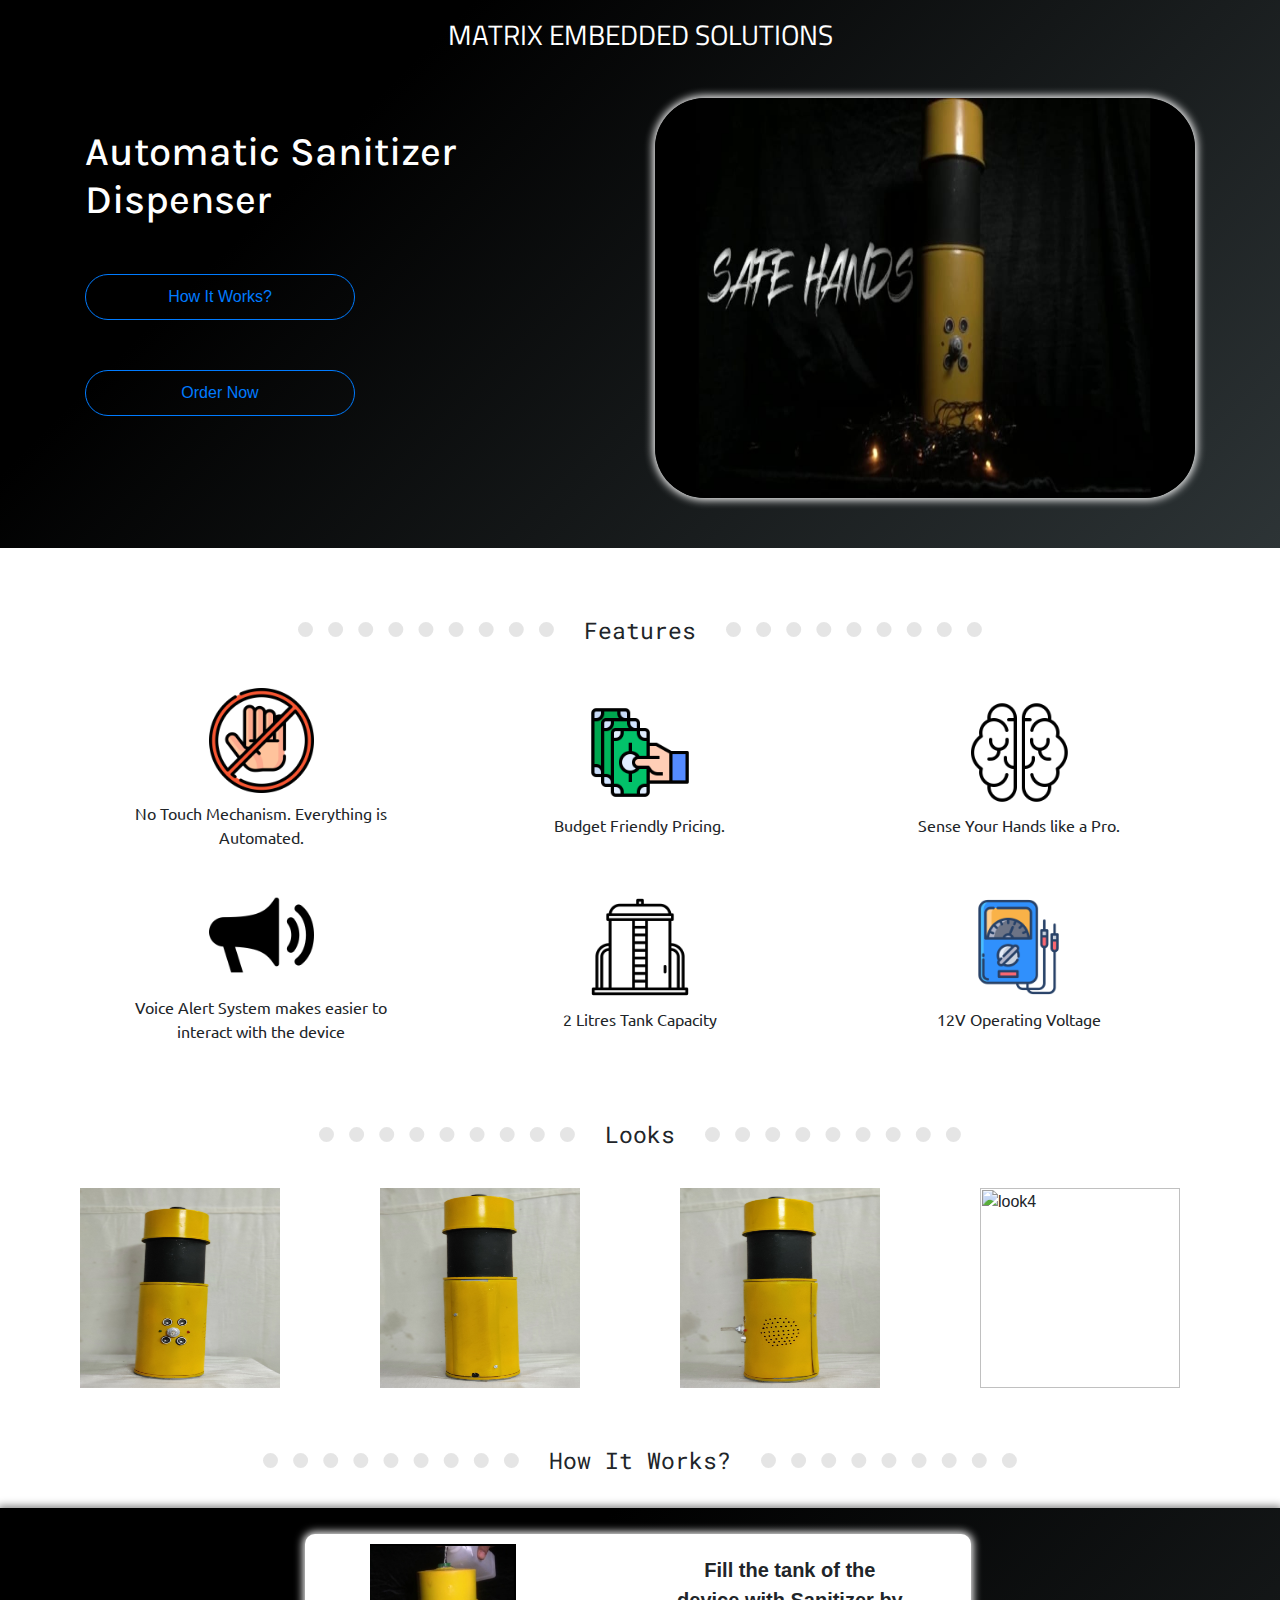
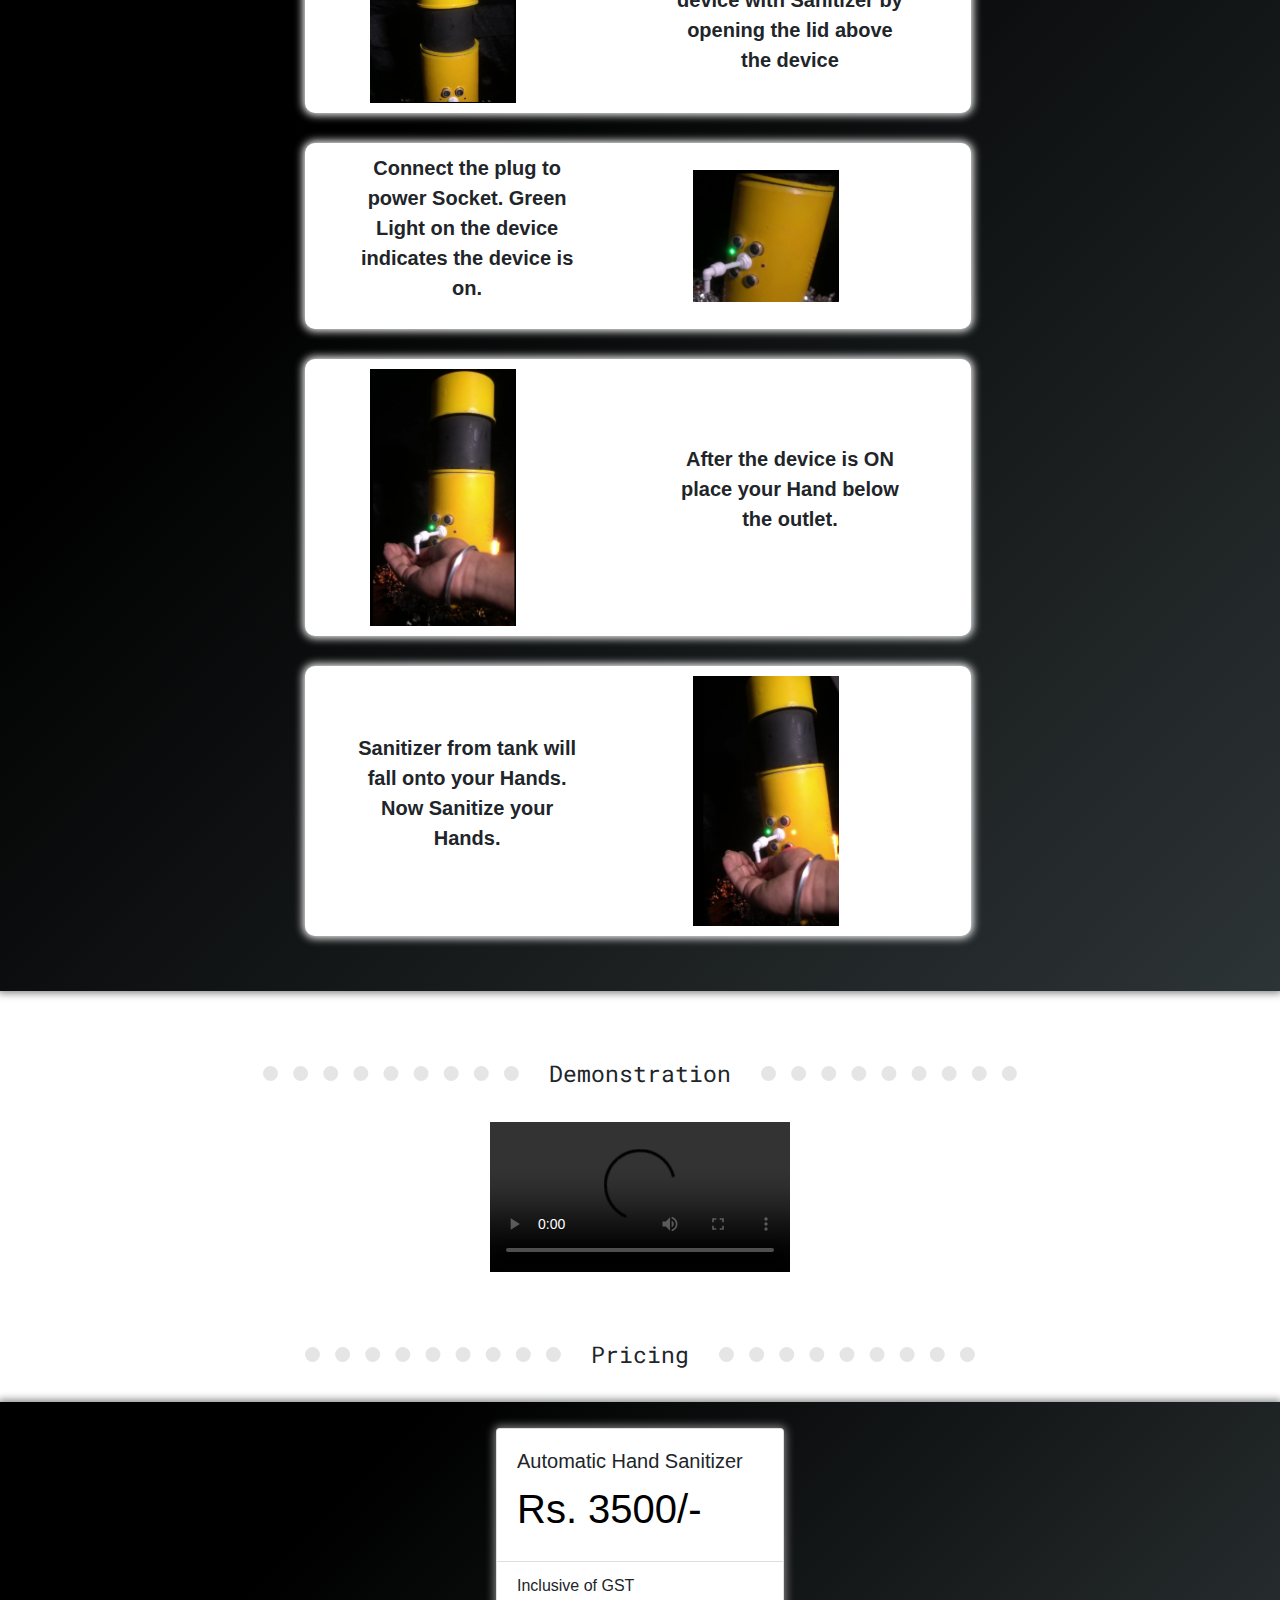
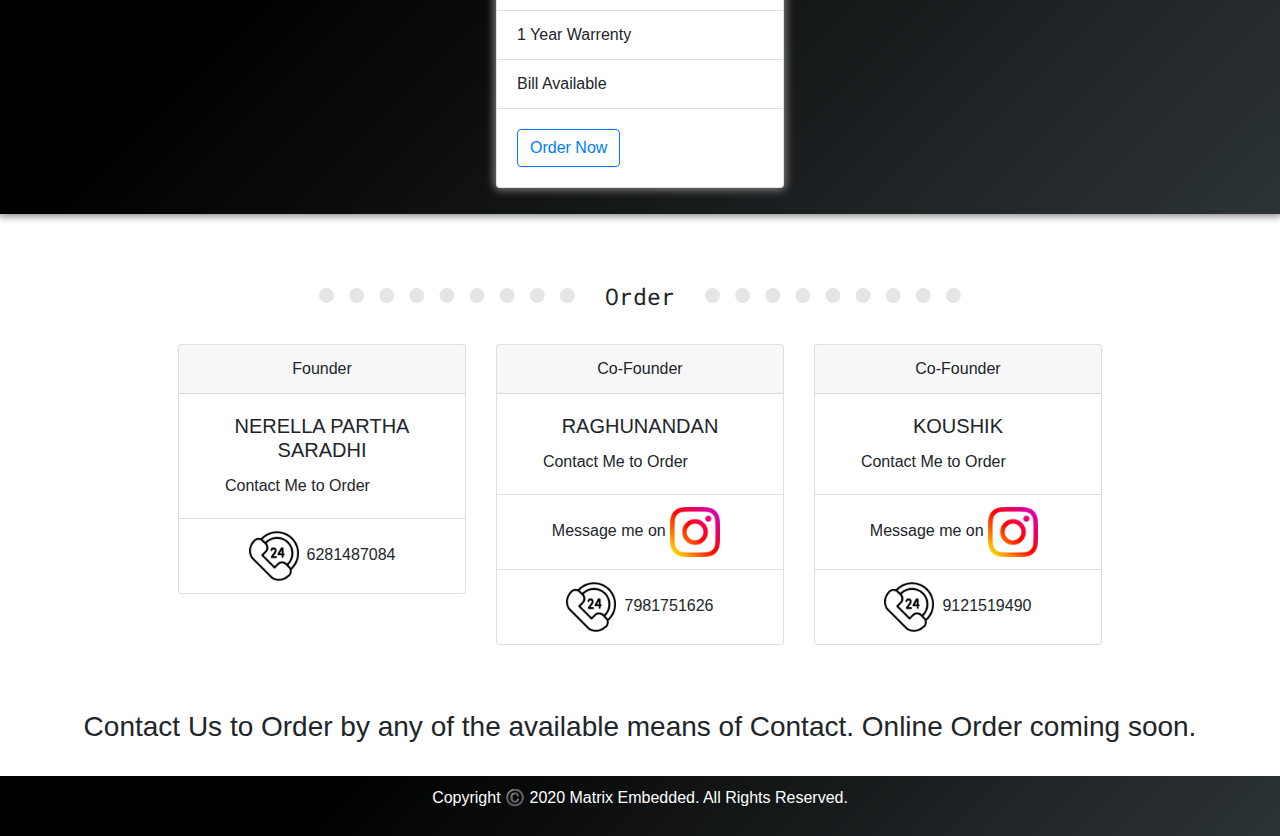
==== index.html @ 761757bf "Rename home.html to index.html" ====
<html lang="en">
<head>
    <meta charset="UTF-8">
    <meta name="viewport" content="width=device-width, initial-scale=1.0">
    <title>Matrix Embbeded</title>
    <link rel="stylesheet" href="https://maxcdn.bootstrapcdn.com/bootstrap/4.0.0/css/bootstrap.min.css" integrity="sha384-Gn5384xqQ1aoWXA+058RXPxPg6fy4IWvTNh0E263XmFcJlSAwiGgFAW/dAiS6JXm" crossorigin="anonymous">
    <link href="https://fonts.googleapis.com/css2?family=Karla&family=Roboto+Mono:wght@500&family=Titillium+Web:wght@600&family=Ubuntu&display=swap" rel="stylesheet">
    <link rel="stylesheet" href="home.css">
</head>
<body>
    
    <section class="main">
        <nav>
            <h3>MATRIX EMBEDDED SOLUTIONS</h3>
        </nav>
         <div class="container">
             <div class="row">
                 <div class="col-lg-6">
                    <div style="margin-top :30px;">
                        <h1>Automatic Sanitizer Dispenser</h1>
                        <a href="#demo" class="ma">How It Works?</a>
                        <a href="#order" class="ma">Order Now</a>
                    </div>
                 </div>
                 <div class="col-lg-6">
                    <img class="mg" src="images/main.jpeg" alt="main img">
                 </div>
             </div>
         </div>
    </section>
    <div class="heads">
        <hr class="hr">
        <p>Features</p>
        <hr class="hr">
    </div>
    <section class="features">
        <div class="container">
            <div class="row ft">
                <div class="col-lg-4 col-md-6">
                    <img class="fe" src="images/no-touch.png" alt="no-touch">
                   <p>No Touch Mechanism. Everything is Automated.</p>
                </div>
                <div class="col-lg-4 col-md-6">
                    <img class="fe" src="images/economic.png" alt="economic">
                    <p>Budget Friendly Pricing.</p>
                </div>
                <div class="col-lg-4 col-md-6">
                    <img class="fe" src="images/brain.png" alt="sensing">
                    <p>Sense Your Hands like a Pro.</p>
                </div>
                <div class="col-lg-4 col-md-6">
                    <img class="fe" src="images/speaker.png" alt="voice">
                    <p>Voice Alert System makes easier to interact with the device</p>
                </div>
                <div class="col-lg-4 col-md-6">
                    <img class="fe" src="images/water-tank.png" alt="tank">
                    <p>2 Litres Tank Capacity</p>
                </div>
                <div class="col-lg-4 col-md-6">
                    <img class="fe" src="images/multimeter.png" alt="meter">
                    <p>12V Operating Voltage</p>
                </div>
            </div>
        </div>
    </section>

    <div class="heads">
        <hr class="hr">
        <p>Looks</p>
        <hr class="hr">
    </div>
    <section class="looks">
        <div class="row">
            <div class="col-lg-3 col-md-6">
                <img class="dev" src="images/dev1.jpg" alt="look1">
            </div>
            <div class="col-lg-3 col-md-6">
                <img class="dev" src="images/dev2.jpg" alt="look2">
            </div>
            <div class="col-lg-3 col-md-6">
                <img class="dev" src="images/dev3.jpg" alt="look3">
            </div>
            <div class="col-lg-3 col-md-6">
                <img class="dev" src="images/dev4.jpg" alt="look4">
            </div>
        </div>
    </section>

    <div class="heads">
        <hr class="hr">
        <p>How It Works?</p>
        <hr class="hr">
    </div>
    <section class="working">
        <div class="row step">
            <div class=" col-lg-6 col-md-12">
                <img class="le" src="images/step1.jpeg" alt="st1">
            </div>
            <div class=" col-lg-6 col-md-12">
        <b><p>Fill the tank of the device with Sanitizer by opening the lid above the device</p></b>
            </div>
           
        </div>
        <div class="row step">
            <div class=" col-lg-6 col-md-12">
                <b><p>Connect the plug to power Socket. Green Light on the device indicates the 
                    device is on.
                </p></b>
            </div>
            <div class=" col-lg-6 col-md-12">
                <img class="le" src="images/step2.jpeg" alt="st2">
            </div>
        </div>
        <div class="row step">
            <div class=" col-lg-6 col-md-12">
                <img class="le" src="images/step3.jpeg" alt="st3">
            </div>
            <div class=" col-lg-6 col-md-12">
               <b> <p>After the device is ON place your Hand below the outlet.</p>
               </b>
            </div>
        </div>
        <div class="row step">
            <div class=" col-lg-6 col-md-12">
                <b><p> Sanitizer from tank will fall onto your Hands. Now Sanitize your Hands.
                </p></b>
            </div>
            <div class=" col-lg-6 col-md-12">
                <img class="le" src="images/step4.jpeg" alt="st4">
            </div>
        </div>
    </section>

    <div class="heads">
        <hr class="hr">
        <p>Demonstration</p>
        <hr class="hr">
    </div>
    <section class="demo" id="demo">
        <video src="video.mp4" controls class="vid">     
        </video>
    </section>

    <div class="heads">
        <hr class="hr">
        <p>Pricing</p>
        <hr class="hr">
    </div>

    <section class="pricing">
        <div class="card" style="width: 18rem;">
            <div class="card-body">
              <h5 class="card-title">Automatic Hand Sanitizer</h5>
              <h1>Rs. 3500/-</h1>
            </div>
            <ul class="list-group list-group-flush">
              <li class="list-group-item">Inclusive of GST</li>
              <li class="list-group-item">1 Year Warrenty</li>
              <li class="list-group-item">Bill Available</li>
            </ul>
            <div class="card-body">
             <a href="#order"><button class="btn btn-outline-primary">Order Now</button></a>
            </div>
          </div>
    </section>

    <div class="heads">
        <hr class="hr">
        <p>Order</p>
        <hr class="hr">
    </div>
    
    <section class="order" id="order">
        <div class="row">
            <div class="col-lg-4 col-md-12">
                <div class="card text-center" style="width: 18rem;">
                    <div class="card-header">
                        Founder
                      </div>
                    <div class="card-body">
                      <h5 class="card-title">NERELLA PARTHA SARADHI</h5>
                      <p class="card-text">Contact Me to Order</p>
                    </div>
                    <ul class="list-group list-group-flush">
            
            <li class="list-group-item"><img src="images/24-hours-support.png" alt="phone" class="oo">6281487084</li>
                    </ul>
                  </div>
            </div>
            <div class="col-lg-4 col-md-12">
                <div class="card text-center" style="width: 18rem;">
                    <div class="card-header">
                        Co-Founder
                      </div>
                    <div class="card-body">
                      <h5 class="card-title">RAGHUNANDAN</h5>
                      <p class="card-text">Contact Me to Order</p>
                    </div>
                    <ul class="list-group list-group-flush">
            <li class="list-group-item">Message me on <a href="https://www.instagram.com/raghu_nandan_gajavelly/"><img class="oo" src="images/insta.png" alt="nstalogo"></a></li>
            <li class="list-group-item"><img src="images/24-hours-support.png" alt="phone" class="oo">7981751626</li>
                    </ul>
                  </div>
                </div>
          <div class="col-lg-4 col-md-12">
            <div class="card text-center" style="width: 18rem;">
                <div class="card-header">
                    Co-Founder
                  </div>
                <div class="card-body">
                  <h5 class="card-title">KOUSHIK</h5>
                  <p class="card-text">Contact Me to Order</p>
                </div>
                <ul class="list-group list-group-flush">
        <li class="list-group-item">Message me on <a href="https://www.instagram.com/koushii_1219/"><img class="oo" src="images/insta.png" alt="nstalogo"></a></li>
        <li class="list-group-item"><img src="images/24-hours-support.png" alt="phone" class="oo">9121519490</li>
                </ul>
              </div>
            </div>
        </div>
    </section>
    <h3 style="text-align: center;">Contact Us to Order by any of the available means of Contact. Online Order coming soon.</h3>
<br>
<footer>
    	<p>Copyright ©️ 2020 Matrix Embedded. All Rights Reserved.</p>
</footer>
</body>
</html>
---- home.css ----
.main,.working,.pricing{
    background-color: #2d3436;
    background-image: linear-gradient(315deg, #2d3436 0%, #000000 74%);
    margin-bottom: 65px;
}
nav{
    color: white;
    padding: 18px 0 18px 0;
    margin-bottom: 20px;
}
nav h3{
    font-family: 'Titillium Web', sans-serif;
    text-align: center;
}
.main h1{
    font-family: 'Karla', sans-serif;
    color: white;
}
.mg{
    width: 100%;
    height: 400px;
    margin-bottom: 50px;
    border-radius: 50px;
    box-shadow: 0 0 8px 2px white;
}
.ma{
    display: block;
    width: 50%;
    text-align: center;
    text-decoration: none;
    border: 1px solid;
    border-radius: 25px;
    padding: 10px;
    margin: 50px 0 50px 0;
    transition: 0.5s;
}
.ma:hover{
    text-decoration: none;
    background-color: white;
    color: black;
    border: 1px transparent;
}
.hr{
    width: 20%;
    margin-top: 0px;
    margin-bottom: 1rem;
    margin-left: 30px;
    margin-right: 30px;
    border: 0;
    border-top: 15px solid rgba(0,0,0,.1);
    border-style: dotted;
}
.heads{
    display: flex;
    align-items: center;
    justify-content: center;
    margin-bottom: 15px;
}
.heads p{
    font-family: 'Roboto Mono', monospace;
    font-size: 23px;
}
.features{
    padding-left: 72px;
    padding-right: 72px;
}
.features p{
    font-family: 'Ubuntu', sans-serif;
}
.fe{
    width: 30%;
    margin: 0 0 8px 0;
}
.row p{
    width: 80%;
    text-align: center;
}
.ft div{
    margin: 0 0 8px 0;
    display: flex;
    flex-direction: column;
    align-items: center;
    justify-content: center;
    padding-top: 10px;
}
.features{
    margin-bottom: 50px;
}
.looks{
    padding: 5px 30px 5px 80px;
    margin-bottom: 50px;
}
.dev{
    height: 200px;
    width: 200px;
    transition: 0.5s;
}
.dev:hover{
    transform: scale(2,2);
}
.working{
    padding: 2% 10% 2% 25%;
    box-shadow: 0 0 8px 2px grey;
}
.working p{
    font-size: 20px;
}
.le{
    width: 50%;
    margin-left: 40px;
}
.step{
    width: 80%;
    background-color: white;
    box-shadow: 0 0 8px 2px white;
    margin-bottom: 30px;
    padding: 10px;
    justify-content: center;
    align-items: center;
    border-radius: 10px;
}
.step p{
    margin-left: 20px;
}
.demo,.pricing,.order{
    display: flex;
    align-items: center;
    justify-content: center;
    margin-bottom: 65px;
}
.pricing{
    padding: 2% 0 2% 0;
    box-shadow: 0 0 8px 2px grey;
}
.pricing h1{
    color: black;
}
.pricing .card{
    box-shadow: 0 0 8px 2px grey;
}
.oo{
    width: 50px;
    height: 50px;
    margin-right: 8px;
}

footer{
    background-color: #2d3436;
    background-image: linear-gradient(315deg, #2d3436 0%, #000000 74%);
    color: white;
    text-align: center;
    padding: 10px 0 10px 0;
}


@media screen and (max-width: 600px){
.order .row  { 
    display: flex;
    flex-direction: column;
    align-items: center;
    justify-content: center;
}
.vid{
    width: 100%;
}
.looks{
    padding: 5px 30px 5px 130px;
}
.card, .looks .row div{
    margin-bottom: 10px;
}
}
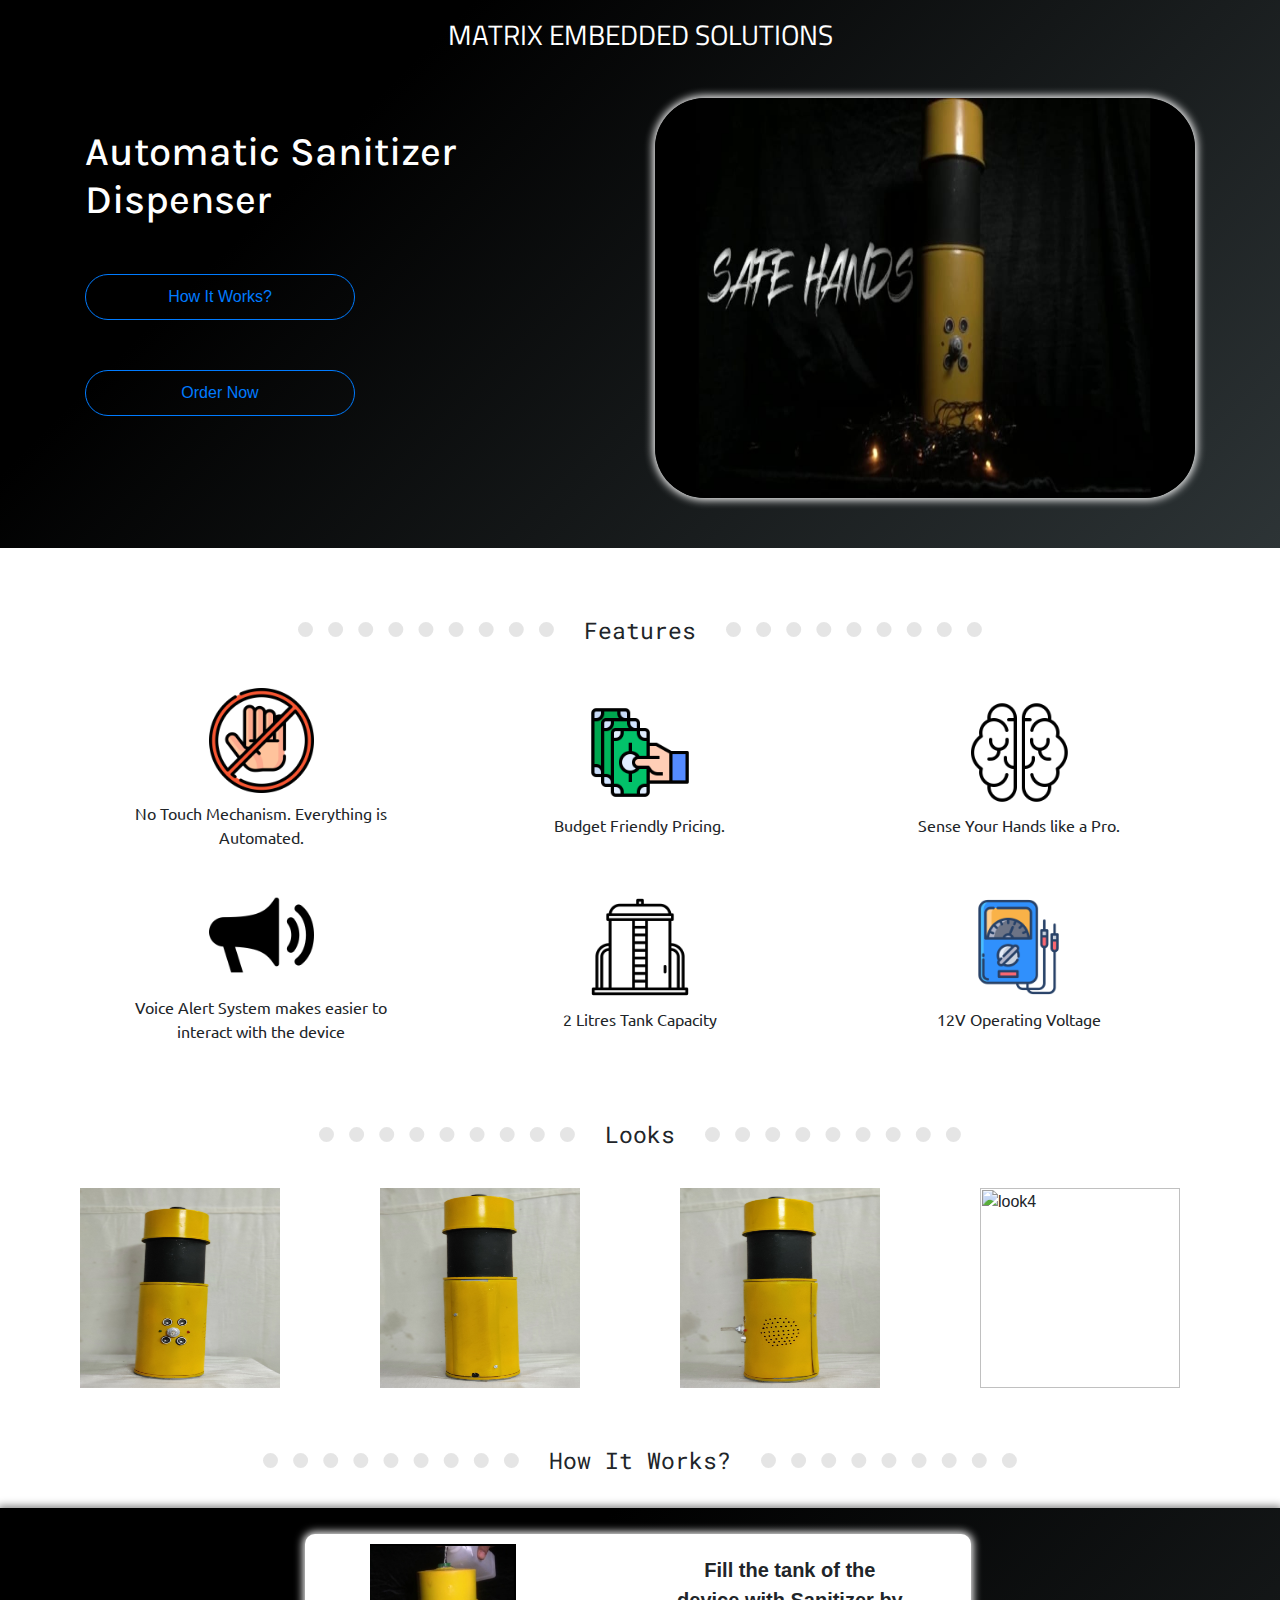
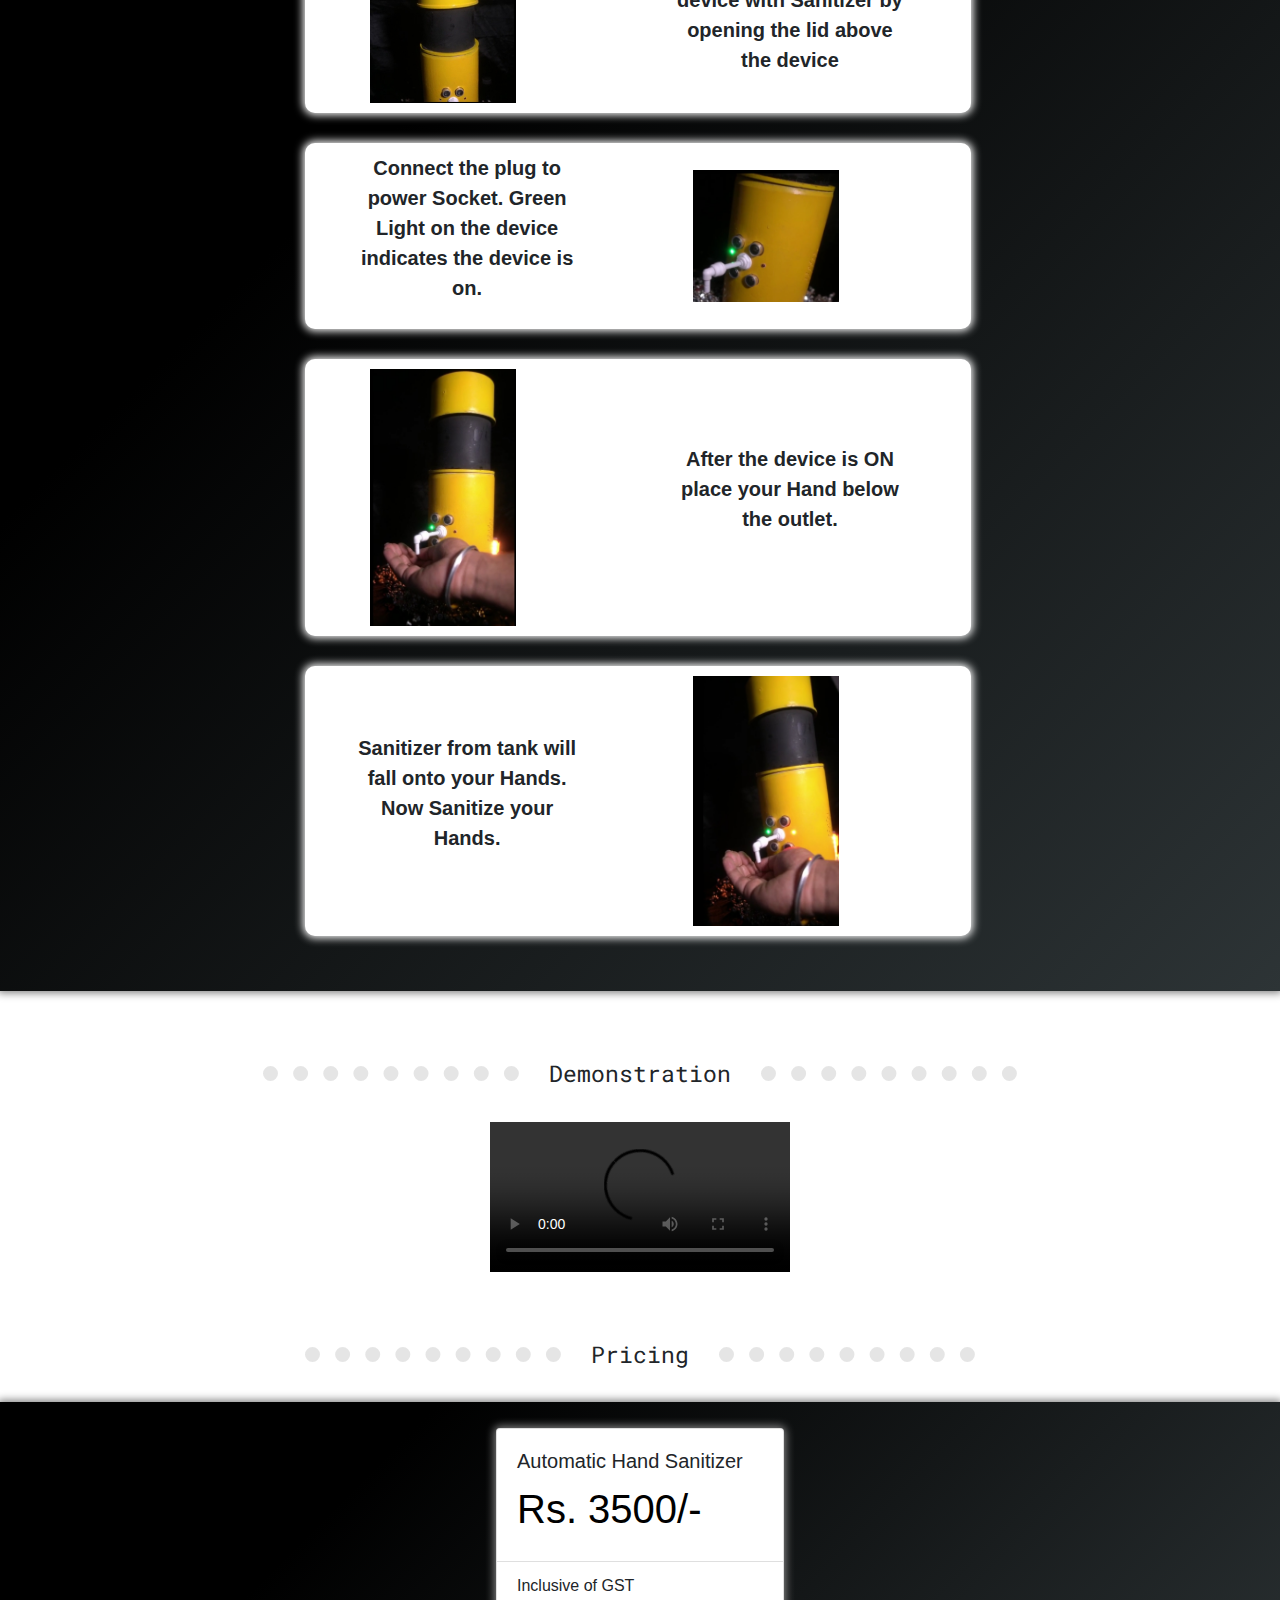
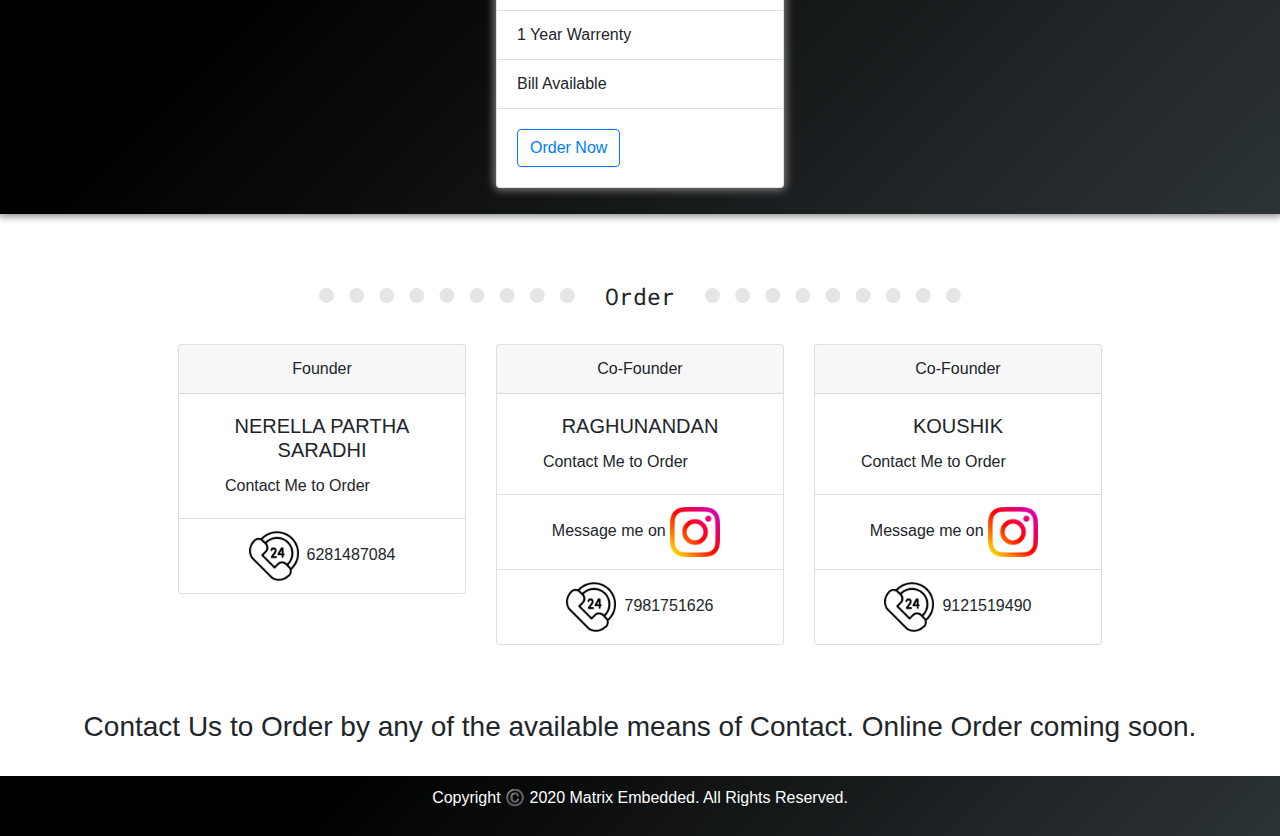
==== commit 02d9dd9f: "Update index.html" ====
--- a/index.html
+++ b/index.html
@@ -81,7 +81,7 @@
                 <img class="dev" src="images/dev3.jpg" alt="look3">
             </div>
             <div class="col-lg-3 col-md-6">
-                <img class="dev" src="images/dev4.jpg" alt="look4">
+                <img class="dev" src="images/dev4.JPG" alt="look4">
             </div>
         </div>
     </section>
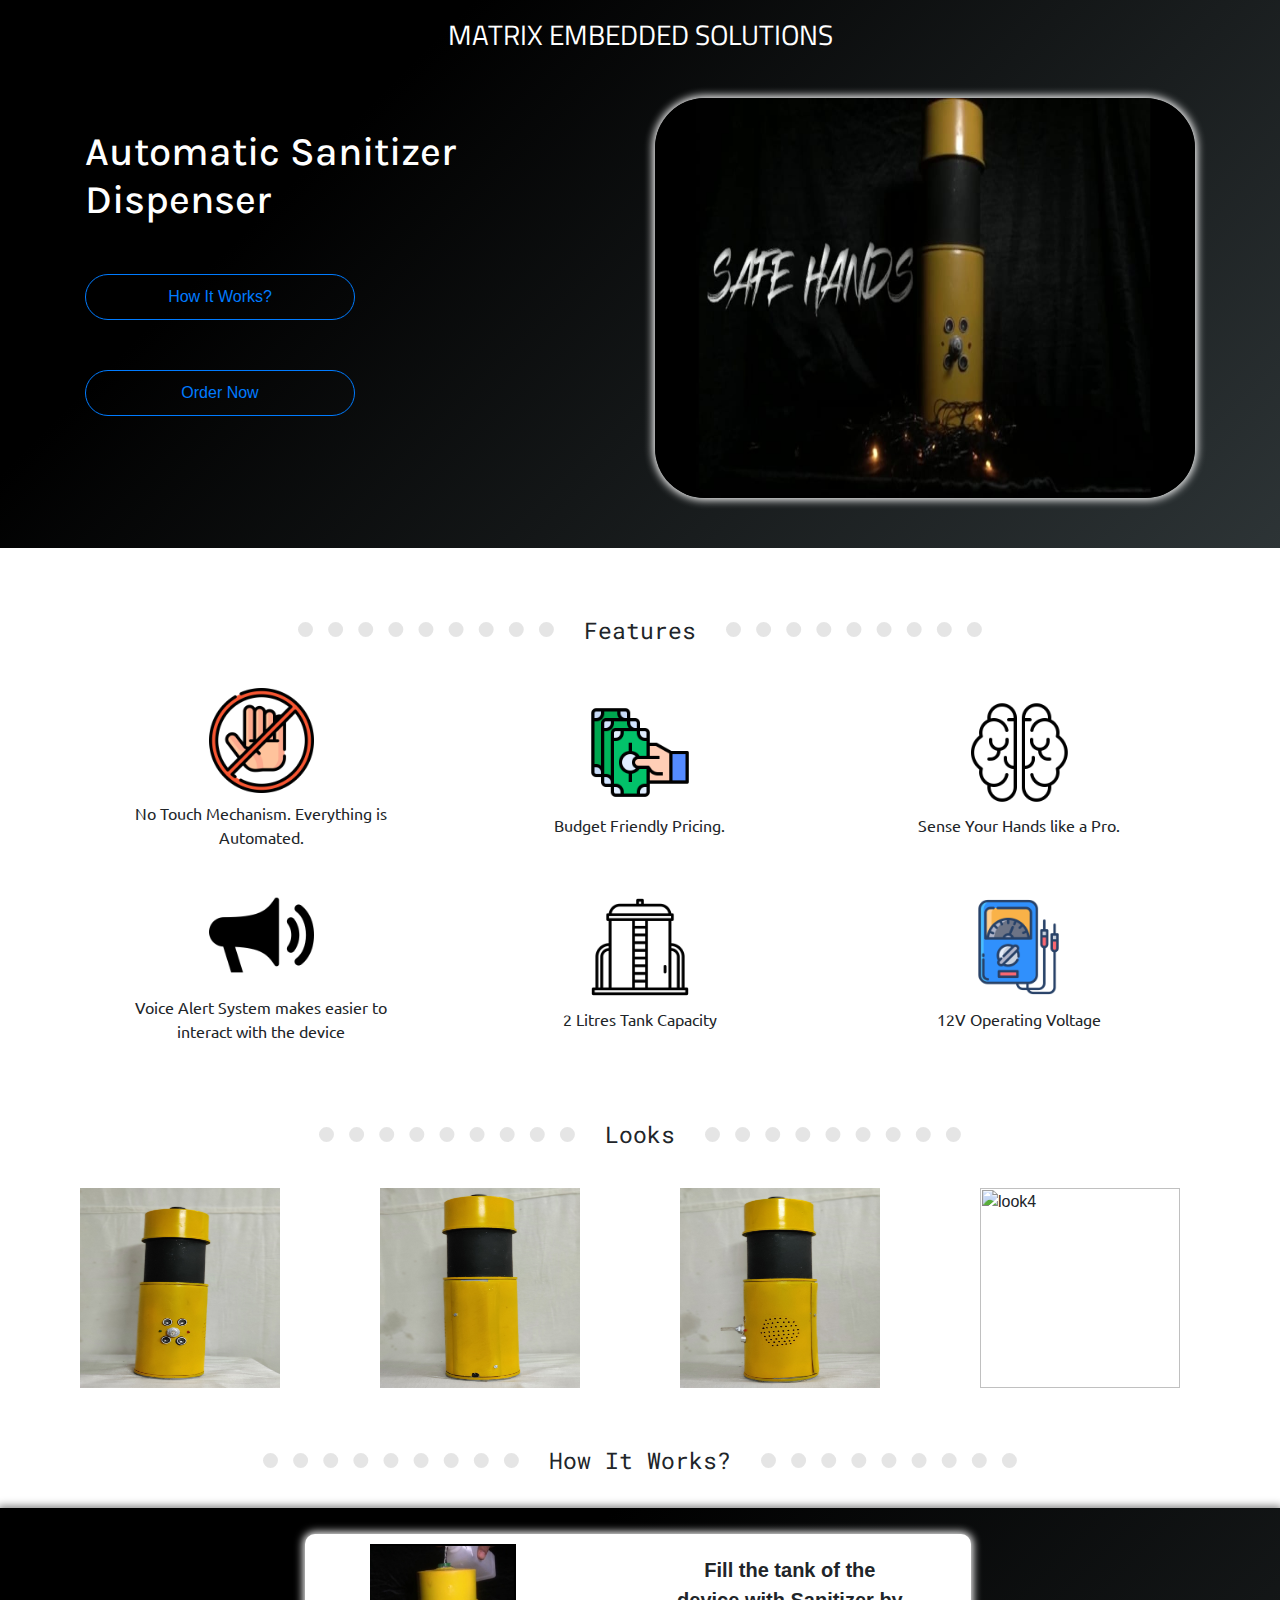
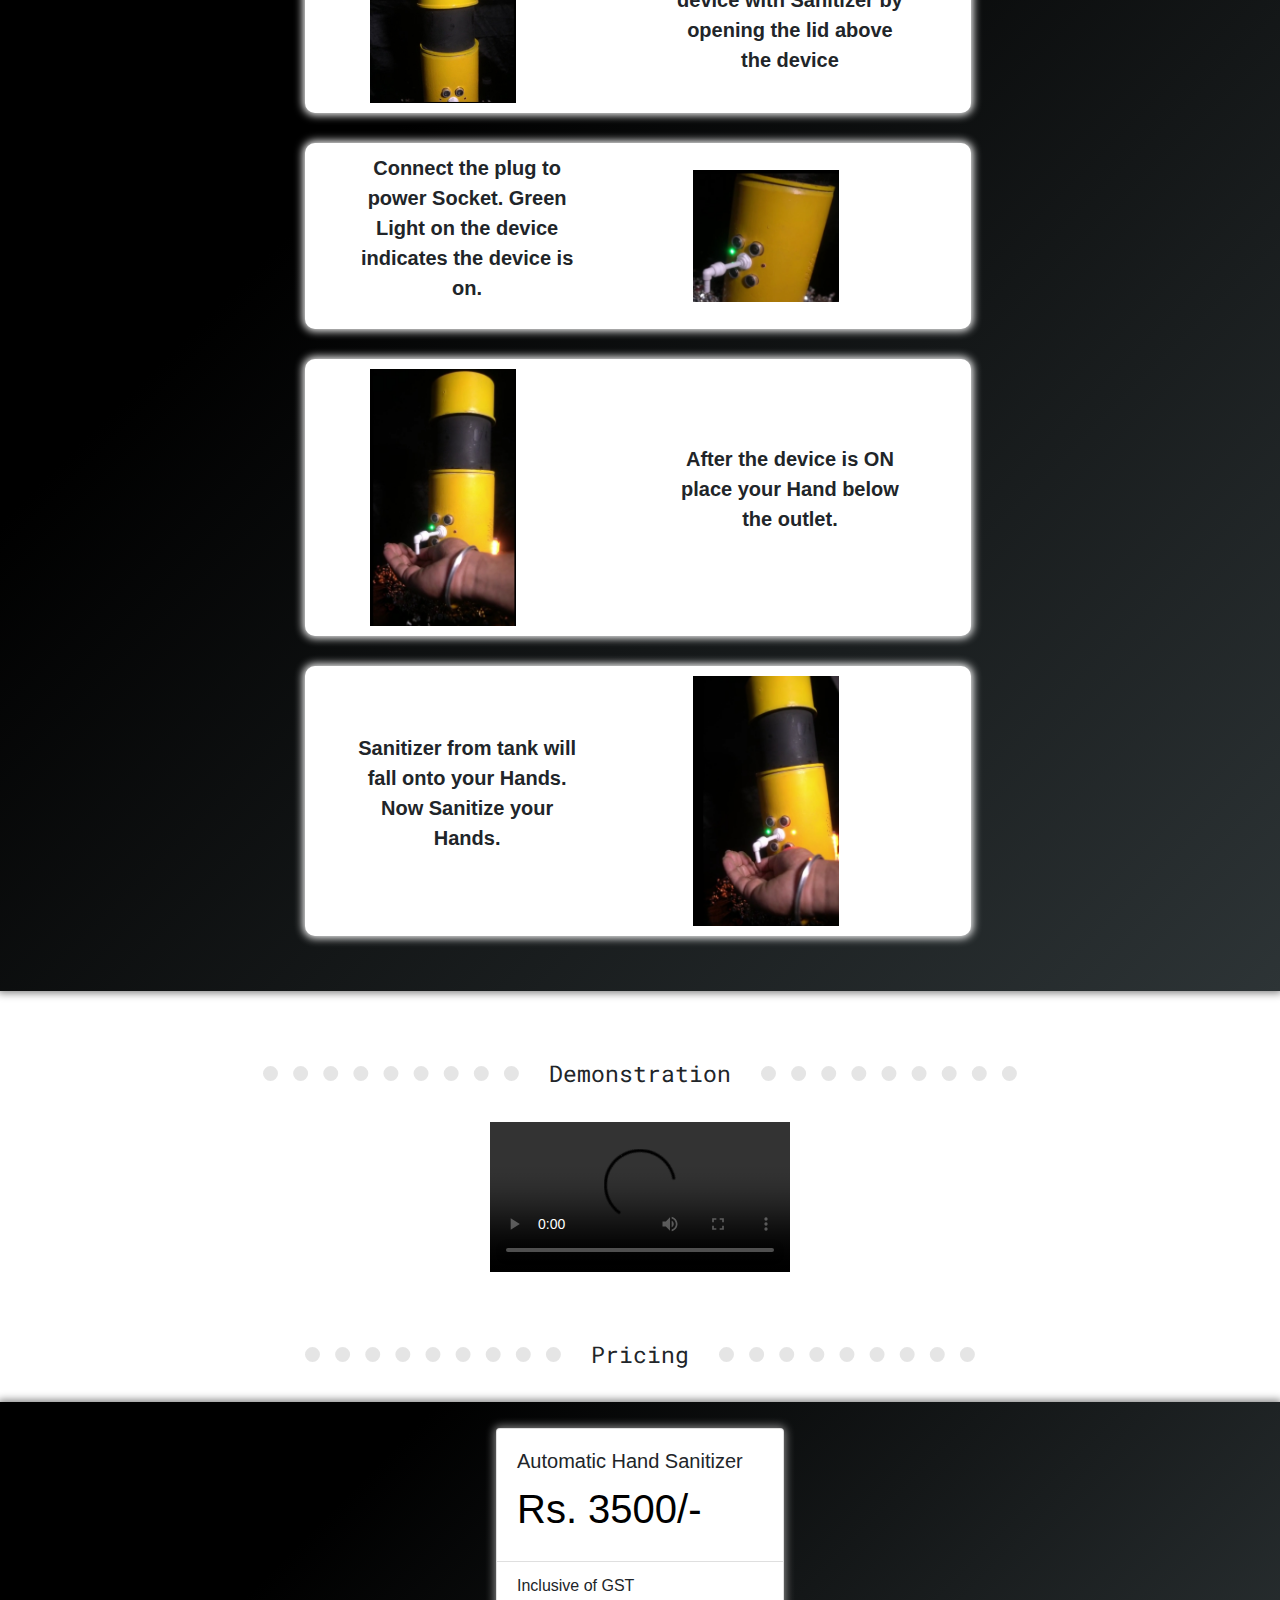
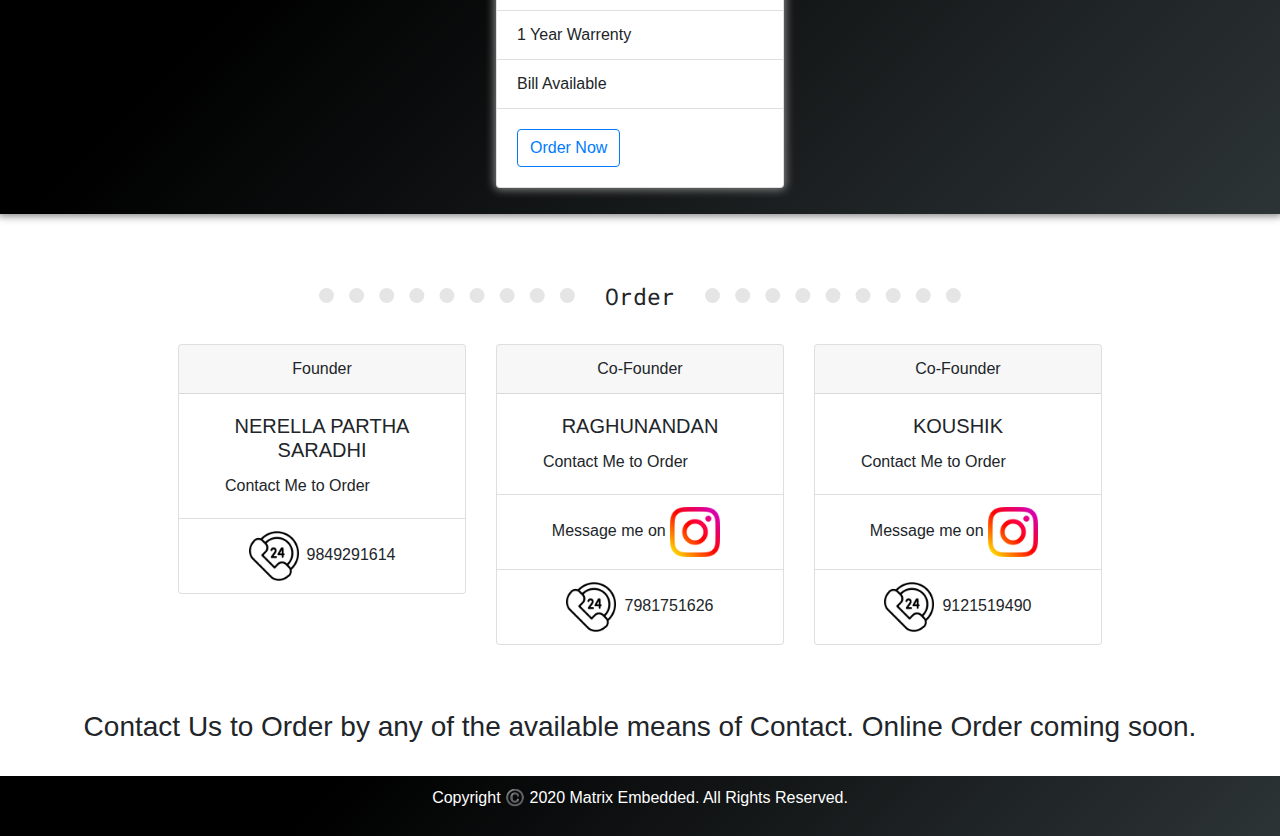
==== commit da031d6a: "Update index.html" ====
--- a/index.html
+++ b/index.html
@@ -183,7 +183,7 @@
                     </div>
                     <ul class="list-group list-group-flush">
             
-            <li class="list-group-item"><img src="images/24-hours-support.png" alt="phone" class="oo">6281487084</li>
+            <li class="list-group-item"><img src="images/24-hours-support.png" alt="phone" class="oo">9849291614</li>
                     </ul>
                   </div>
             </div>
--- a/home.css
+++ b/home.css
@@ -154,6 +154,23 @@
 
 
 @media screen and (max-width: 600px){
+    .main h1{
+    text-align: center;
+    }
+    .main a{
+    margin-left: 80px;
+    }
+    .working{
+   padding: 2% 0% 2% 8%;
+    }
+    .le{
+    height: 300px;
+    width: 200px;
+    margin: 0 0 5px 40px;
+    }
+    .step{
+    width:100%;
+    }
 .order .row  { 
     display: flex;
     flex-direction: column;
@@ -164,9 +181,9 @@
     width: 100%;
 }
 .looks{
-    padding: 5px 30px 5px 130px;
+    padding: 5px 50px 5px 50px;
 }
 .card, .looks .row div{
     margin-bottom: 10px;
 }
-}+}
